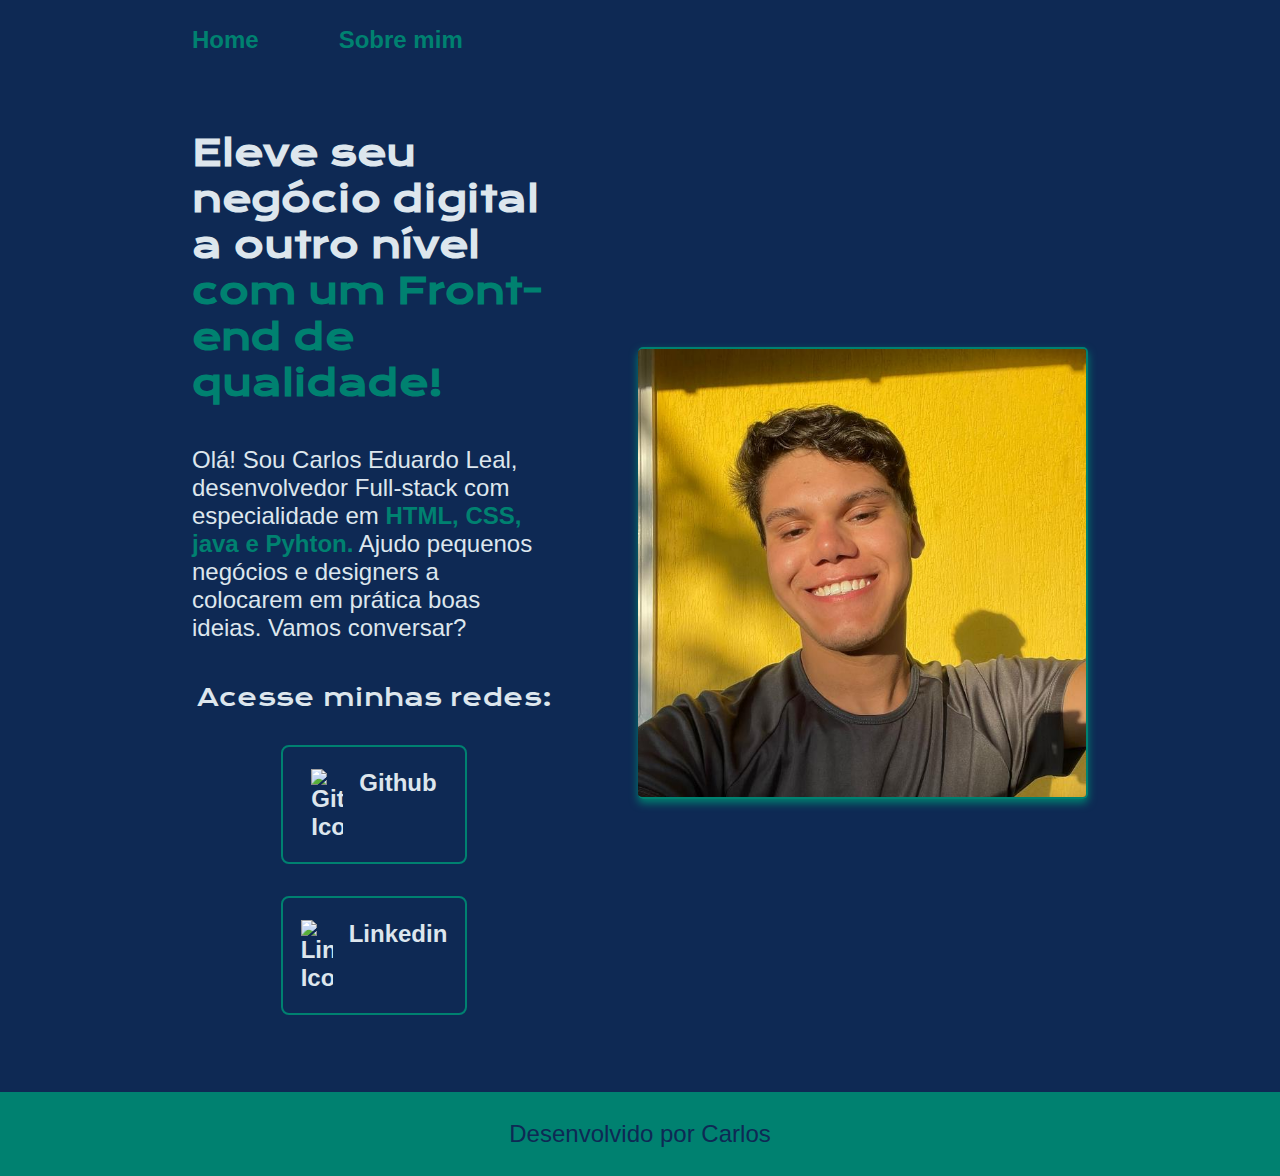
==== index.html @ 7c94edab "Primeiro commit Portifólio Pessoal" ====
<!DOCTYPE html>
<html lang="pt-br">
<head>
    <meta charset="UTF-8"> 
    <meta http-equiv="X-UA-Compatible" content="IE=edge">
    <meta name="viewport" content="width=device-width, initial-scale=1.0">
    <title>Portifolio</title>
    <link rel="stylesheet" href="./styles/style.css">
</head>
<body>
    <header class="cabecalho">
        <nav class="cabecalho__menu">
            <a class="cabecalho__menu__link" href="index.html">Home</a>
            <a class="cabecalho__menu__link" href="about.html">Sobre mim</a>
        </nav>
    </header>
    <main class="apresentacao">
        <section class ="apresentacao__conteudo">
            <h1 class="apresentacao__conteudo__titulo">Eleve seu negócio digital a outro nível 
                <strong class="titulo-destaque">com um Front-end de qualidade!
                </strong></h1>
                <p class="apresentacao__conteudo__texto">Olá! Sou Carlos Eduardo Leal, desenvolvedor
                Full-stack com especialidade em <strong class="paragrafo-destaque">HTML,
                CSS, java e Pyhton.</strong> Ajudo pequenos negócios e designers a 
                colocarem em prática boas ideias. Vamos 
                conversar?</p>
                <div class="apresentação__links">
                    <h2 class ="apresentação__links__subtitulo">Acesse minhas redes: </h2>
                    <a class="apresentacao__links__link" href="https://github.com/Caduleal">
                        <img src="https://img.icons8.com/?size=100&id=106562&format=png&color=008170" alt="Github Icon">
                        Github
                    </a>
                    <a class="apresentacao__links__link" href="https://www.linkedin.com/in/carloseduardoleal/">
                        <img src="https://img.icons8.com/?size=100&id=98960&format=png&color=008170" alt="Linkedin Icon">
                        Linkedin
                    </a>
                </div>
            </section>
            <img class ="apresentacao__imagem" src="./assets/Eu.jpg" alt="Minha foto">
    </main>
    <footer class ="rodape">
        <p>Desenvolvido por Carlos</p>
    </footer>
</body>
</html>
---- styles/style.css ----
@import url('https://fonts.googleapis.com/css2?family=Krona+One&family=Montserrat:ital,wght@0,100..900;1,100..900&display=swap');
:root{
    --cor-primaria: #0E2954;
    --cor-secundaria: #DDE6ED;
    --cor-terciaria: #008170;
    --cor-hover: #0B2447; 

    --fonte-principal:"Krona One", sans-serif;
    --fonte-secundaria:'Montserra',sans-serif;
}
*{
    margin: 0;
    padding: 0;
}

body{
    background-color: var(--cor-primaria);
    color:var(--cor-secundaria);
}
.cabecalho{
    padding: 2% 0% 0% 15%;
}
.cabecalho__menu{
    display: flex;
    gap: 80px;
}
.cabecalho__menu__link{
    font-family: var(--fonte-secundaria);
    font-size: 1.5rem;
    font-weight: 600;
    color:var(--cor-terciaria);
    text-decoration: none;
}
.paragrafo-destaque{
    color:var(--cor-terciaria);

}
.apresentacao{
    padding: 6% 15%;
    display: flex;
    align-items: center;
    justify-content: space-between;
    gap: 82px;
}
.apresentacao__conteudo{
    width: 50%;
    display: flex;
    flex-direction: column;
    gap: 40px;
    
}
.apresentacao__conteudo__titulo{
    font-size: 2.25rem;
    font-family: var(--fonte-principal);
}
.titulo-destaque {
    color:var(--cor-terciaria);
}
.apresentacao__conteudo__texto{
    font-size: 1.5rem;
    font-family: var(--fonte-secundaria);
}
.apresentação__links{
    display: flex;
    flex-direction: column;
    justify-content: space-between;
    align-items: center;
    gap: 32px;
}
.apresentação__links__subtitulo{
    font-family: var(--fonte-principal);
    font-weight: 400;
    font-size: 1.5rem;
}
.apresentacao__links__link{
    display: flex;
    justify-content: center;
    gap: 16px;
    border: 2px solid var(--cor-terciaria);
    width: 50%;
    text-align: center;
    border-radius: 8px;
    font-weight: 600;
    font-size: 1.5rem;
    padding: 21.5px 0;
    text-decoration: none;
    color:var(--cor-secundaria);
    font-family:var(--fonte-secundaria);
}
.apresentacao__links__link:hover{
    transition: 0.5s;
    background-color:var(--cor-hover);

}
.apresentacao__links__link img {
    max-width: 32px; /* ajusta o tamanho conforme necessário */
}

.apresentacao__imagem{
    width: 50%;
    border-radius: 5px;
    border-top: 2px solid var(--cor-terciaria);
    border-right: 2px solid var(--cor-terciaria);
    border-bottom: 2px solid var(--cor-terciaria);
    border-left: none;
    box-shadow: 0 4px 8px var(--cor-terciaria);

}
.rodape{
    padding: 28px;
    color:var(--cor-primaria);
    background-color: var(--cor-terciaria);
    text-align: center;
    font-family: var(--fonte-secundaria);
    font-size: 1.5rem;
    font-weight: 400;
}
@media (max-width: 1200px){
    .cabecalho{
        padding: 10%;
    }
    .cabecalho__menu{
        justify-content: center;
    }
    .apresentacao{
        flex-direction: column-reverse;
        padding: 5%;
    }
    .apresentacao__conteudo{
        width: auto;
    }

}
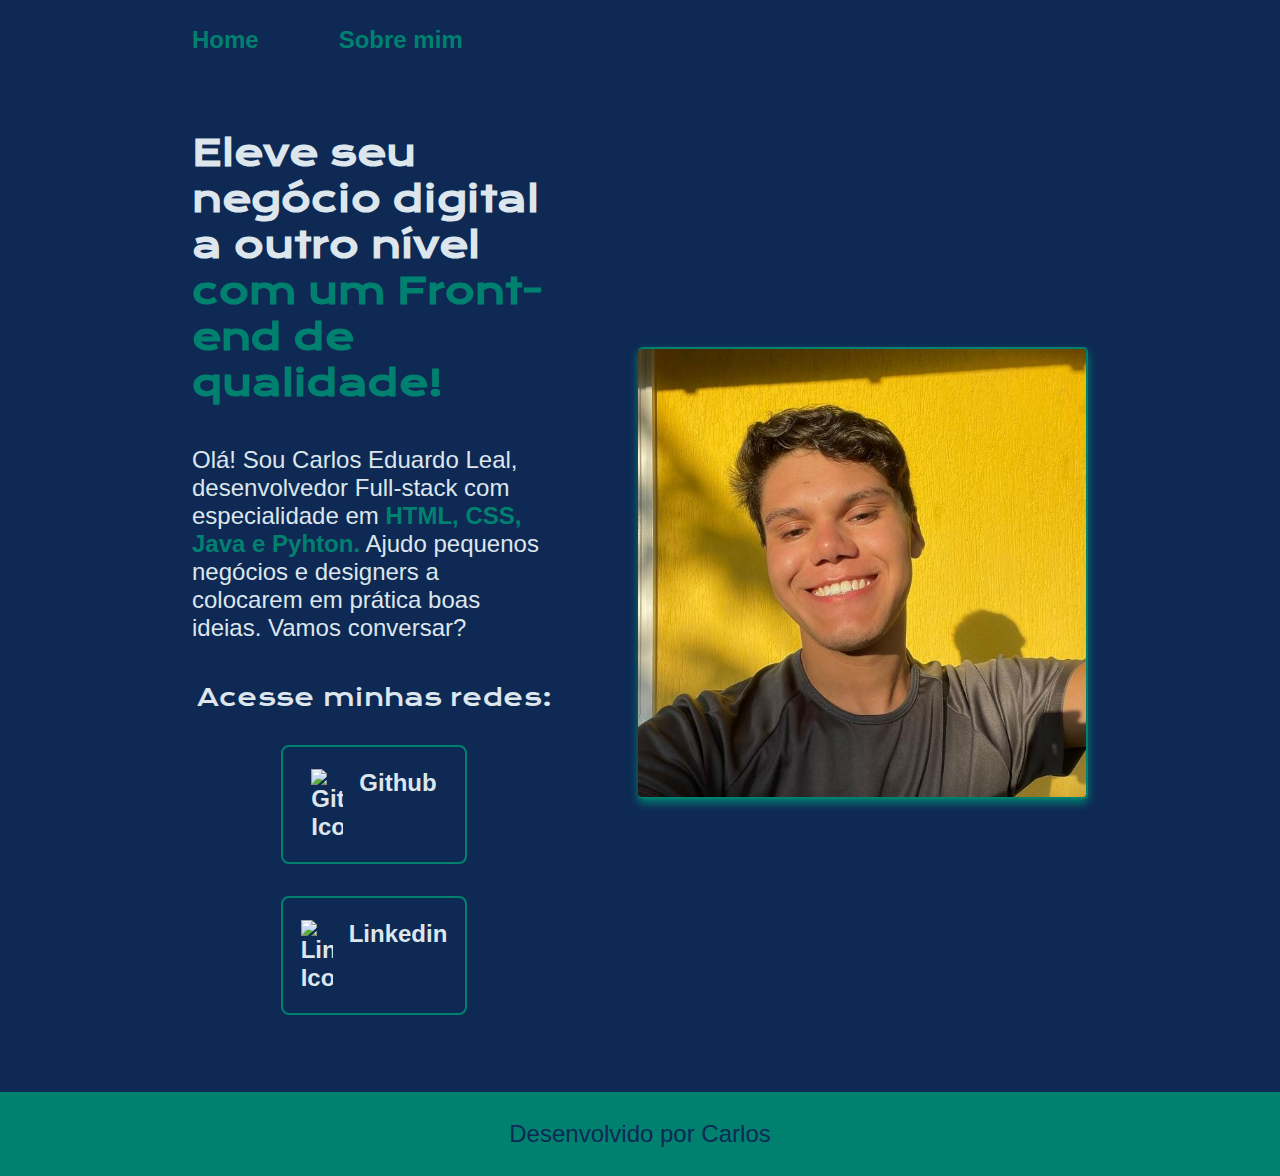
==== commit 794ec859: "Update html" ====
--- a/index.html
+++ b/index.html
@@ -21,7 +21,7 @@
                 </strong></h1>
                 <p class="apresentacao__conteudo__texto">Olá! Sou Carlos Eduardo Leal, desenvolvedor
                 Full-stack com especialidade em <strong class="paragrafo-destaque">HTML,
-                CSS, java e Pyhton.</strong> Ajudo pequenos negócios e designers a 
+                CSS, Java e Pyhton.</strong> Ajudo pequenos negócios e designers a 
                 colocarem em prática boas ideias. Vamos 
                 conversar?</p>
                 <div class="apresentação__links">
